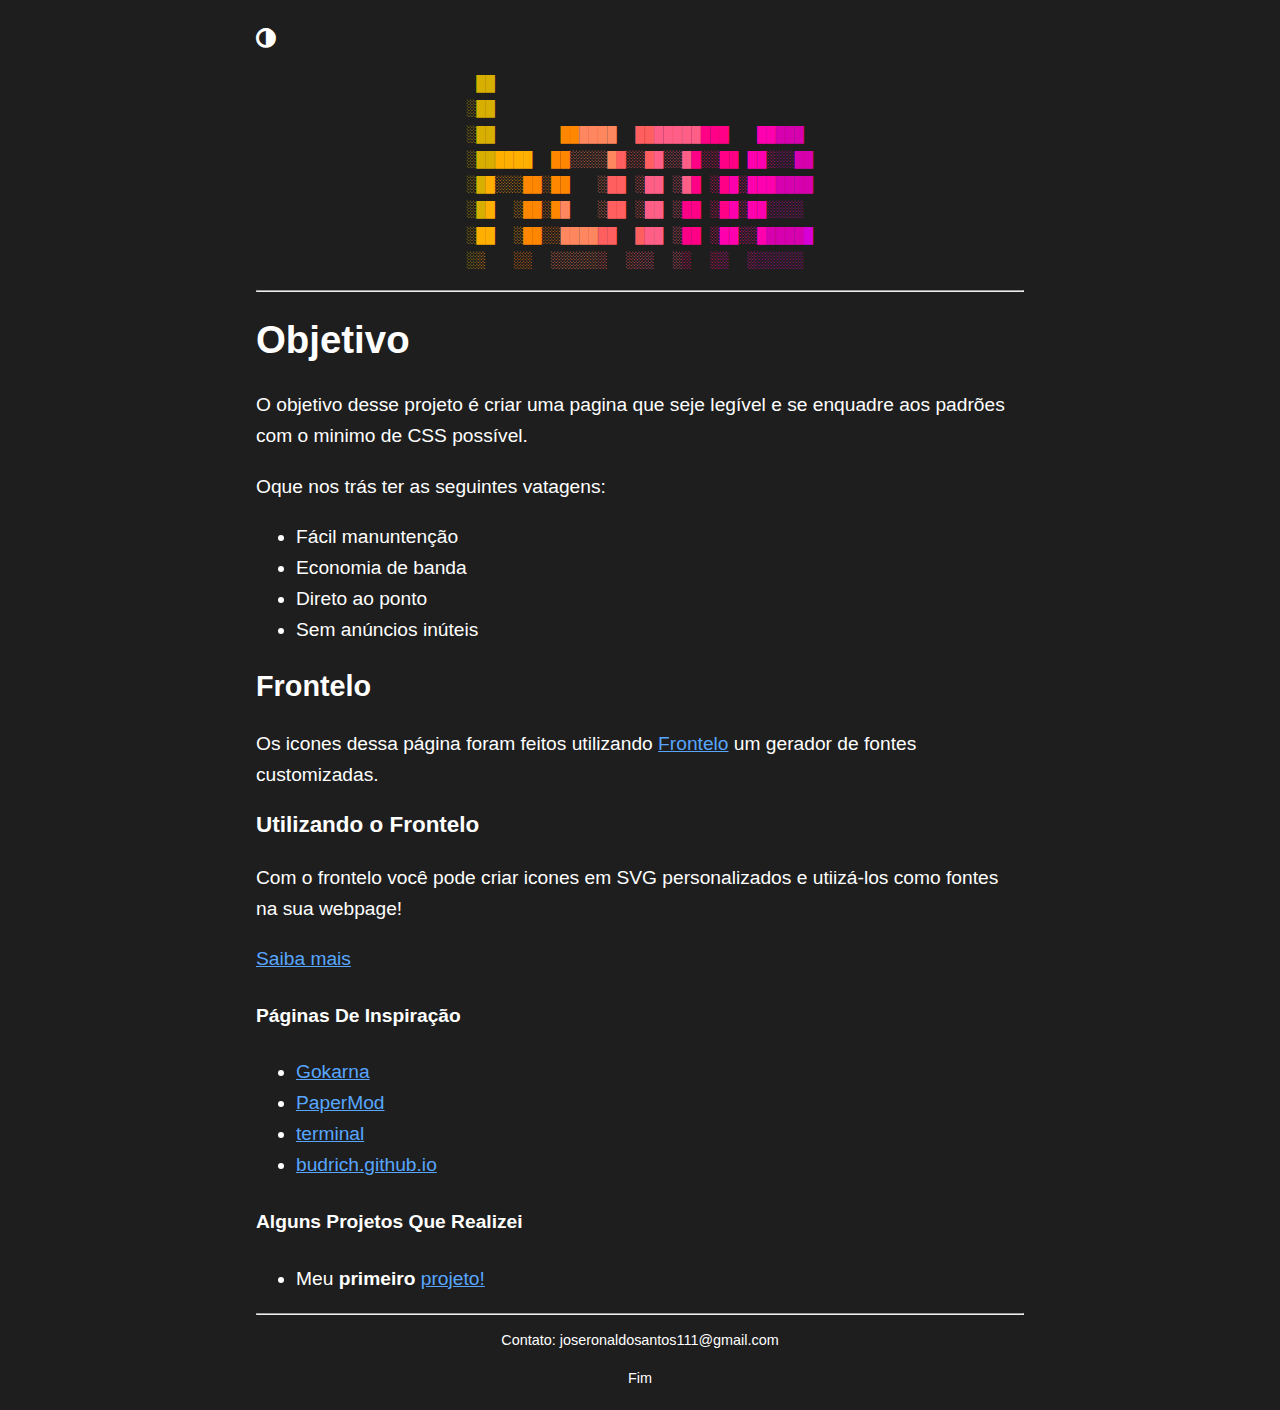
==== index.html @ 8782bd7a "Add files via upload" ====
<!DOCTYPE html>
<html lang="pt-br">

<head>
    <meta charset="UTF-8">
    <meta http-equiv="X-UA-Compatible" content="IE=edge">
    <meta name="viewport" content="width=device-width, initial-scale=1.0">
    <title>Home</title>
    <link rel="stylesheet" href="./assets/css/main.css">
    <link id="dark-theme" rel="stylesheet" href="./assets/css/escuro.css" disabled>
</head>

<body>
    <header>
        <span class="icon pointer" id="escuro"aria-label=""></span>
        <div class="text-center">
            <pre>
<span style="color:#d7af00;"> ██ </span><span style="color:#ffaf00;">    </span><span style="color:#ff8700;">     </span><span style="color:#ff875f;">    </span><span style="color:#ff5f5f;">    </span><span style="color:#ff5f87;">     </span><span style="color:#ff0087;">    </span><span style="color:#ff00af;">    </span><span style="color:#d700af;">   
</span><span style="color:#d7af00;">░██</span><span style="color:#ffaf00;">     </span><span style="color:#ff8700;">    </span><span style="color:#ff875f;">    </span><span style="color:#ff5f5f;">     </span><span style="color:#ff5f87;">    </span><span style="color:#ff0087;">    </span><span style="color:#ff00af;">     </span><span style="color:#d700af;">   
</span><span style="color:#d7af00;">░██</span><span style="color:#ffaf00;">    </span><span style="color:#ff8700;">   ██</span><span style="color:#ff875f;">████</span><span style="color:#ff5f5f;">  ██</span><span style="color:#ff5f87;">█████</span><span style="color:#ff0087;">███ </span><span style="color:#ff00af;">  ██</span><span style="color:#d700af;">███ 
</span><span style="color:#d7af00;">░██</span><span style="color:#ffaf00;">████</span><span style="color:#ff8700;">  ██</span><span style="color:#ff875f;">░░░░█</span><span style="color:#ff5f5f;">█░░█</span><span style="color:#ff5f87;">█░░█</span><span style="color:#ff0087;">█░░██</span><span style="color:#ff00af;"> ██░</span><span style="color:#d700af;">░░██
</span><span style="color:#d7af00;">░█</span><span style="color:#ffaf00;">█░░░</span><span style="color:#ff8700;">██░██</span><span style="color:#ff875f;">   ░</span><span style="color:#ff5f5f;">██ ░</span><span style="color:#ff5f87;">██ ░█</span><span style="color:#ff0087;">█ ░█</span><span style="color:#ff00af;">█░███</span><span style="color:#d700af;">████
</span><span style="color:#d7af00;">░█</span><span style="color:#ffaf00;">█  ░</span><span style="color:#ff8700;">██░█</span><span style="color:#ff875f;">█   ░</span><span style="color:#ff5f5f;">██ ░</span><span style="color:#ff5f87;">██ ░</span><span style="color:#ff0087;">██ ░█</span><span style="color:#ff00af;">█░██</span><span style="color:#d700af;">░░░░</span><span style="color:#d700d7;"> 
</span><span style="color:#d7af00;">░</span><span style="color:#ffaf00;">██  ░</span><span style="color:#ff8700;">██░░</span><span style="color:#ff875f;">████</span><span style="color:#ff5f5f;">██  █</span><span style="color:#ff5f87;">██ ░</span><span style="color:#ff0087;">██ ░</span><span style="color:#ff00af;">██░░█</span><span style="color:#d700af;">████</span><span style="color:#d700d7;">█
</span><span style="color:#d7af00;">░</span><span style="color:#ffaf00;">░   </span><span style="color:#ff8700;">░░  </span><span style="color:#ff875f;">░░░░░</span><span style="color:#ff5f5f;">░  ░</span><span style="color:#ff5f87;">░░  ░</span><span style="color:#ff0087;">░  ░</span><span style="color:#ff00af;">░  ░</span><span style="color:#d700af;">░░░░░</span><span style="color:#d700d7;"> 
</span></pre>
        </div>
        <hr>
    </header>
    <main>
        <h1>Objetivo</h1>
        <p>O objetivo desse projeto é criar uma pagina que seje legível e se enquadre aos padrões com o minimo de CSS
            possível.</p>
        <P>Oque nos trás ter as seguintes vatagens:</P>
        <ul>
            <li>Fácil manuntenção</li>
            <li>Economia de banda</li>
            <li>Direto ao ponto</li>
            <li>Sem anúncios inúteis</li>
        </ul>
        <h2>Frontelo</h2>
        <p>Os icones dessa página foram feitos utilizando <a href="https://fontello.com/">Frontelo</a> um gerador de
            fontes customizadas.</p>
        <h3>Utilizando o Frontelo</h3>
        <p>Com o frontelo você pode criar icones em SVG personalizados e utiizá-los como fontes na sua webpage!</p>
        <a href="frontelo.html">Saiba mais</a>
        <section>
            <h4>Páginas De Inspiração</h4>
            <ul>
                <li><a href="https://gokarna-hugo.netlify.app/">Gokarna</a></li>
                <li><a href="https://adityatelange.github.io/hugo-PaperMod/">PaperMod</a></li>
                <li><a href="https://hugo-terminal.vercel.app/">terminal</a></li>
                <li><a href="https://budrich.github.io">budrich.github.io</a></li>
            </ul>
            <h4>Alguns Projetos Que Realizei</h4>
            <ul>
                <li>Meu <strong>primeiro</strong> <a href="blog-main/index.html">projeto!</a></li>
            </ul>
        </section>
    </main>
    <footer class="text-center">
        <hr>
        <p>Contato: joseronaldosantos111@gmail.com</p>
        <p>Fim</p>
    </footer>
    <script src="./assets/js/script.js"></script>
</body>

</html>
---- assets/css/main.css ----
:root{--cor-text: #242424;--cor-fundo: #e6e6e6;--cor-branco: #FFF;--azul: #23B0FF;--verde: #78E2A0;--rosa: #EE72F1;--vermelho: #FF6266;--cor-code: #171717}.text-center{text-align:center}.pointer{cursor:pointer}footer{font-size:.9rem}.card{max-width:200px;display:inline-block}@font-face{font-family:"ttcons";src:url("../fonts/ttcons.woff2")}.icon{font-family:"ttcons";font-size:23px;-webkit-user-select:none;-moz-user-select:none;-ms-user-select:none;user-select:none}body{margin:1em auto;max-width:40em;padding:0 .62em;font:1.2em/1.62 sans-serif;color:var(--cor-text);background-color:var(--cor-fundo)}body *::-moz-selection{color:var(--cor-fundo);background-color:var(--cor-text)}body *::selection{color:var(--cor-fundo);background-color:var(--cor-text)}h1,h2,h3{line-height:1.2}@media print{body{max-width:none}}.code{background-color:var(--cor-code);color:var(--cor-branco);border-radius:.7rem;border:1px solid var(--cor-code);opacity:.9}
---- assets/css/escuro.css ----
:root{--cor-text: #ffffff;--cor-fundo: #1e1e1e}a:link{color:#58a6ff}a:visited{color:#8e96f0}
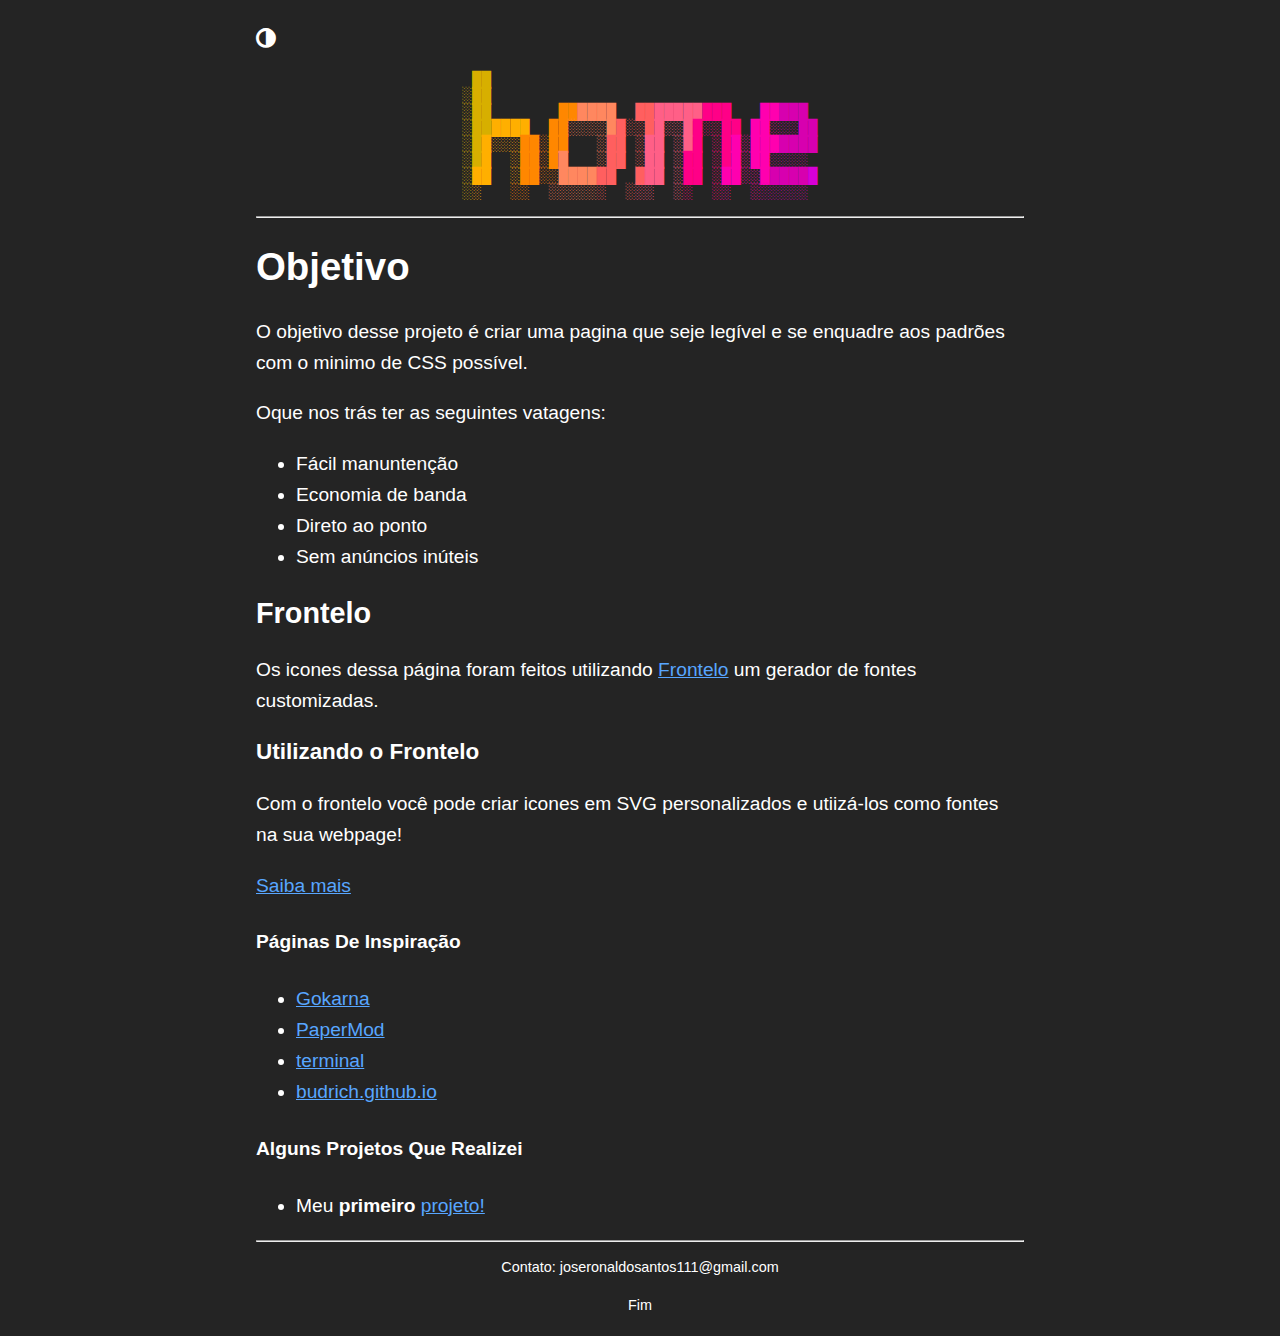
==== commit ad0eeb82: "Add files via upload" ====
--- a/index.html
+++ b/index.html
@@ -13,8 +13,9 @@
 <body>
     <header>
         <span class="icon pointer" id="escuro"aria-label=""></span>
+        <script src="assets/js/script.min.js"></script>
         <div class="text-center">
-            <pre>
+            <pre class="pre">
 <span style="color:#d7af00;"> ██ </span><span style="color:#ffaf00;">    </span><span style="color:#ff8700;">     </span><span style="color:#ff875f;">    </span><span style="color:#ff5f5f;">    </span><span style="color:#ff5f87;">     </span><span style="color:#ff0087;">    </span><span style="color:#ff00af;">    </span><span style="color:#d700af;">   
 </span><span style="color:#d7af00;">░██</span><span style="color:#ffaf00;">     </span><span style="color:#ff8700;">    </span><span style="color:#ff875f;">    </span><span style="color:#ff5f5f;">     </span><span style="color:#ff5f87;">    </span><span style="color:#ff0087;">    </span><span style="color:#ff00af;">     </span><span style="color:#d700af;">   
 </span><span style="color:#d7af00;">░██</span><span style="color:#ffaf00;">    </span><span style="color:#ff8700;">   ██</span><span style="color:#ff875f;">████</span><span style="color:#ff5f5f;">  ██</span><span style="color:#ff5f87;">█████</span><span style="color:#ff0087;">███ </span><span style="color:#ff00af;">  ██</span><span style="color:#d700af;">███ 
@@ -63,7 +64,6 @@
         <p>Contato: joseronaldosantos111@gmail.com</p>
         <p>Fim</p>
     </footer>
-    <script src="./assets/js/script.js"></script>
 </body>
 
 </html>--- a/assets/css/main.css
+++ b/assets/css/main.css
@@ -1 +1 @@
-:root{--cor-text: #242424;--cor-fundo: #e6e6e6;--cor-branco: #FFF;--azul: #23B0FF;--verde: #78E2A0;--rosa: #EE72F1;--vermelho: #FF6266;--cor-code: #171717}.text-center{text-align:center}.pointer{cursor:pointer}footer{font-size:.9rem}.card{max-width:200px;display:inline-block}@font-face{font-family:"ttcons";src:url("../fonts/ttcons.woff2")}.icon{font-family:"ttcons";font-size:23px;-webkit-user-select:none;-moz-user-select:none;-ms-user-select:none;user-select:none}body{margin:1em auto;max-width:40em;padding:0 .62em;font:1.2em/1.62 sans-serif;color:var(--cor-text);background-color:var(--cor-fundo)}body *::-moz-selection{color:var(--cor-fundo);background-color:var(--cor-text)}body *::selection{color:var(--cor-fundo);background-color:var(--cor-text)}h1,h2,h3{line-height:1.2}@media print{body{max-width:none}}.code{background-color:var(--cor-code);color:var(--cor-branco);border-radius:.7rem;border:1px solid var(--cor-code);opacity:.9}+:root{--cor-text: #242424;--cor-fundo: #e6e6e6;--cor-branco: #FFF;--azul: #23B0FF;--verde: #78E2A0;--rosa: #EE72F1;--vermelho: #FF6266;--cor-code: #171717}.text-center{text-align:center}.pointer{cursor:pointer}footer{font-size:.9rem}.card{max-width:200px;display:inline-block}@font-face{font-family:"ttcons";src:url("../fonts/ttcons.woff2")}.icon{font-family:"ttcons";font-size:23px;-webkit-user-select:none;-moz-user-select:none;-ms-user-select:none;user-select:none}body{margin:1em auto;max-width:40em;padding:0 .62em;font:1.2em/1.62 sans-serif;color:var(--cor-text);background-color:var(--cor-fundo)}body *::-moz-selection{color:var(--cor-fundo);background-color:var(--cor-text)}body *::selection{color:var(--cor-fundo);background-color:var(--cor-text)}h1,h2,h3{line-height:1.2}@media print{body{max-width:none}}pre{font-size:16px;line-height:16px}.code{background-color:var(--cor-code);color:var(--cor-branco);border-radius:.7rem;border:1px solid var(--cor-code);opacity:.9}--- a/assets/css/escuro.css
+++ b/assets/css/escuro.css
@@ -1 +1 @@
-:root{--cor-text: #ffffff;--cor-fundo: #1e1e1e}a:link{color:#58a6ff}a:visited{color:#8e96f0}+:root{--cor-text: #ffffff;--cor-fundo: #242424;--cor-branco: #FFF}a:link{color:#58a6ff}a:visited{color:#8e96f0}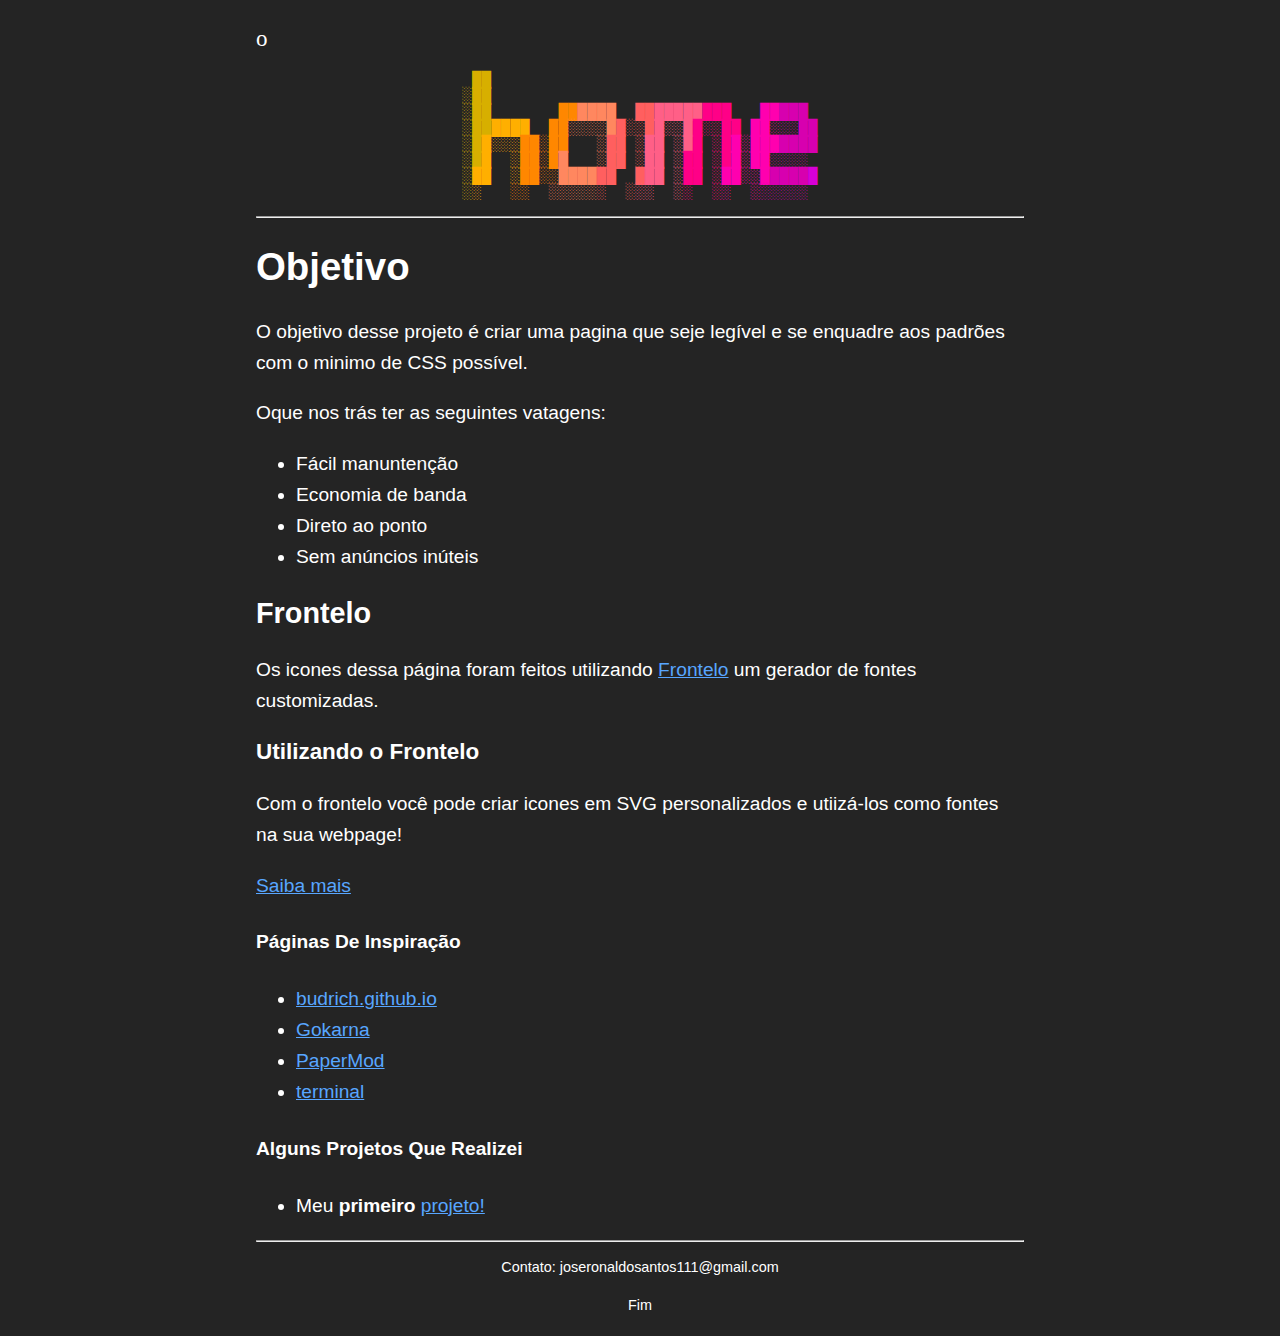
==== commit 96ed8290: "Update and rename index.php to index.html" ====
--- a/index.html
+++ b/index.html
@@ -7,12 +7,12 @@
     <meta name="viewport" content="width=device-width, initial-scale=1.0">
     <title>Home</title>
     <link rel="stylesheet" href="./assets/css/main.css">
-    <link id="dark-theme" rel="stylesheet" href="./assets/css/escuro.css" disabled>
+    <link id="dark-theme" rel="stylesheet" href="./assets/css/escuro.css">
 </head>
 
 <body>
     <header>
-        <span class="icon pointer" id="escuro"aria-label=""></span>
+        <span class="icon pointer" id="escuro"aria-label="">o</span>
         <script src="assets/js/script.min.js"></script>
         <div class="text-center">
             <pre class="pre">
@@ -44,14 +44,14 @@
             fontes customizadas.</p>
         <h3>Utilizando o Frontelo</h3>
         <p>Com o frontelo você pode criar icones em SVG personalizados e utiizá-los como fontes na sua webpage!</p>
-        <a href="frontelo.html">Saiba mais</a>
+        <a href="frontelo.php">Saiba mais</a>
         <section>
             <h4>Páginas De Inspiração</h4>
             <ul>
+                <li><a href="https://budrich.github.io">budrich.github.io</a></li>
                 <li><a href="https://gokarna-hugo.netlify.app/">Gokarna</a></li>
                 <li><a href="https://adityatelange.github.io/hugo-PaperMod/">PaperMod</a></li>
                 <li><a href="https://hugo-terminal.vercel.app/">terminal</a></li>
-                <li><a href="https://budrich.github.io">budrich.github.io</a></li>
             </ul>
             <h4>Alguns Projetos Que Realizei</h4>
             <ul>
@@ -66,4 +66,4 @@
     </footer>
 </body>
 
-</html>+</html>
--- a/assets/css/main.css
+++ b/assets/css/main.css
@@ -1 +1 @@
-:root{--cor-text: #242424;--cor-fundo: #e6e6e6;--cor-branco: #FFF;--azul: #23B0FF;--verde: #78E2A0;--rosa: #EE72F1;--vermelho: #FF6266;--cor-code: #171717}.text-center{text-align:center}.pointer{cursor:pointer}footer{font-size:.9rem}.card{max-width:200px;display:inline-block}@font-face{font-family:"ttcons";src:url("../fonts/ttcons.woff2")}.icon{font-family:"ttcons";font-size:23px;-webkit-user-select:none;-moz-user-select:none;-ms-user-select:none;user-select:none}body{margin:1em auto;max-width:40em;padding:0 .62em;font:1.2em/1.62 sans-serif;color:var(--cor-text);background-color:var(--cor-fundo)}body *::-moz-selection{color:var(--cor-fundo);background-color:var(--cor-text)}body *::selection{color:var(--cor-fundo);background-color:var(--cor-text)}h1,h2,h3{line-height:1.2}@media print{body{max-width:none}}pre{font-size:16px;line-height:16px}.code{background-color:var(--cor-code);color:var(--cor-branco);border-radius:.7rem;border:1px solid var(--cor-code);opacity:.9}+:root{--cor-text:#242424;--cor-fundo:#e6e6e6;--cor-branco:#FFF;--cor-code:#1a1a1e}.text-center{text-align:center}.pointer{cursor:pointer}.fluid{max-width:100%;height:auto}footer{font-size:.9rem}.card{max-width:200px;display:inline-block}@font-face{font-family:"ttcons";src:url("../fonts/ttcons.woff2")}.icon{font-family:"ttcons";font-size:23px;-webkit-user-select:none;-moz-user-select:none;-ms-user-select:none;user-select:none}pre{font-size:16px;line-height:16px;white-space:pre-wrap}.code{background-color:var(--cor-code);color:var(--cor-branco);border-radius:.7rem;padding:.4rem}body{margin:1em auto;max-width:40em;padding:0 .62em;font:1.2em/1.62 sans-serif;color:var(--cor-text);background-color:var(--cor-fundo)}body *::-moz-selection{color:var(--cor-fundo);background-color:var(--cor-text)}body *::selection{color:var(--cor-fundo);background-color:var(--cor-text)}h1,h2,h3{line-height:1.2}@media print{body{max-width:none}}--- a/assets/css/escuro.css
+++ b/assets/css/escuro.css
@@ -1 +1 @@
-:root{--cor-text: #ffffff;--cor-fundo: #242424;--cor-branco: #FFF}a:link{color:#58a6ff}a:visited{color:#8e96f0}+:root{--cor-text:#ffffff;--cor-fundo:#242424;--cor-branco:#FFF}a:link{color:#58a6ff}a:visited{color:#8e96f0}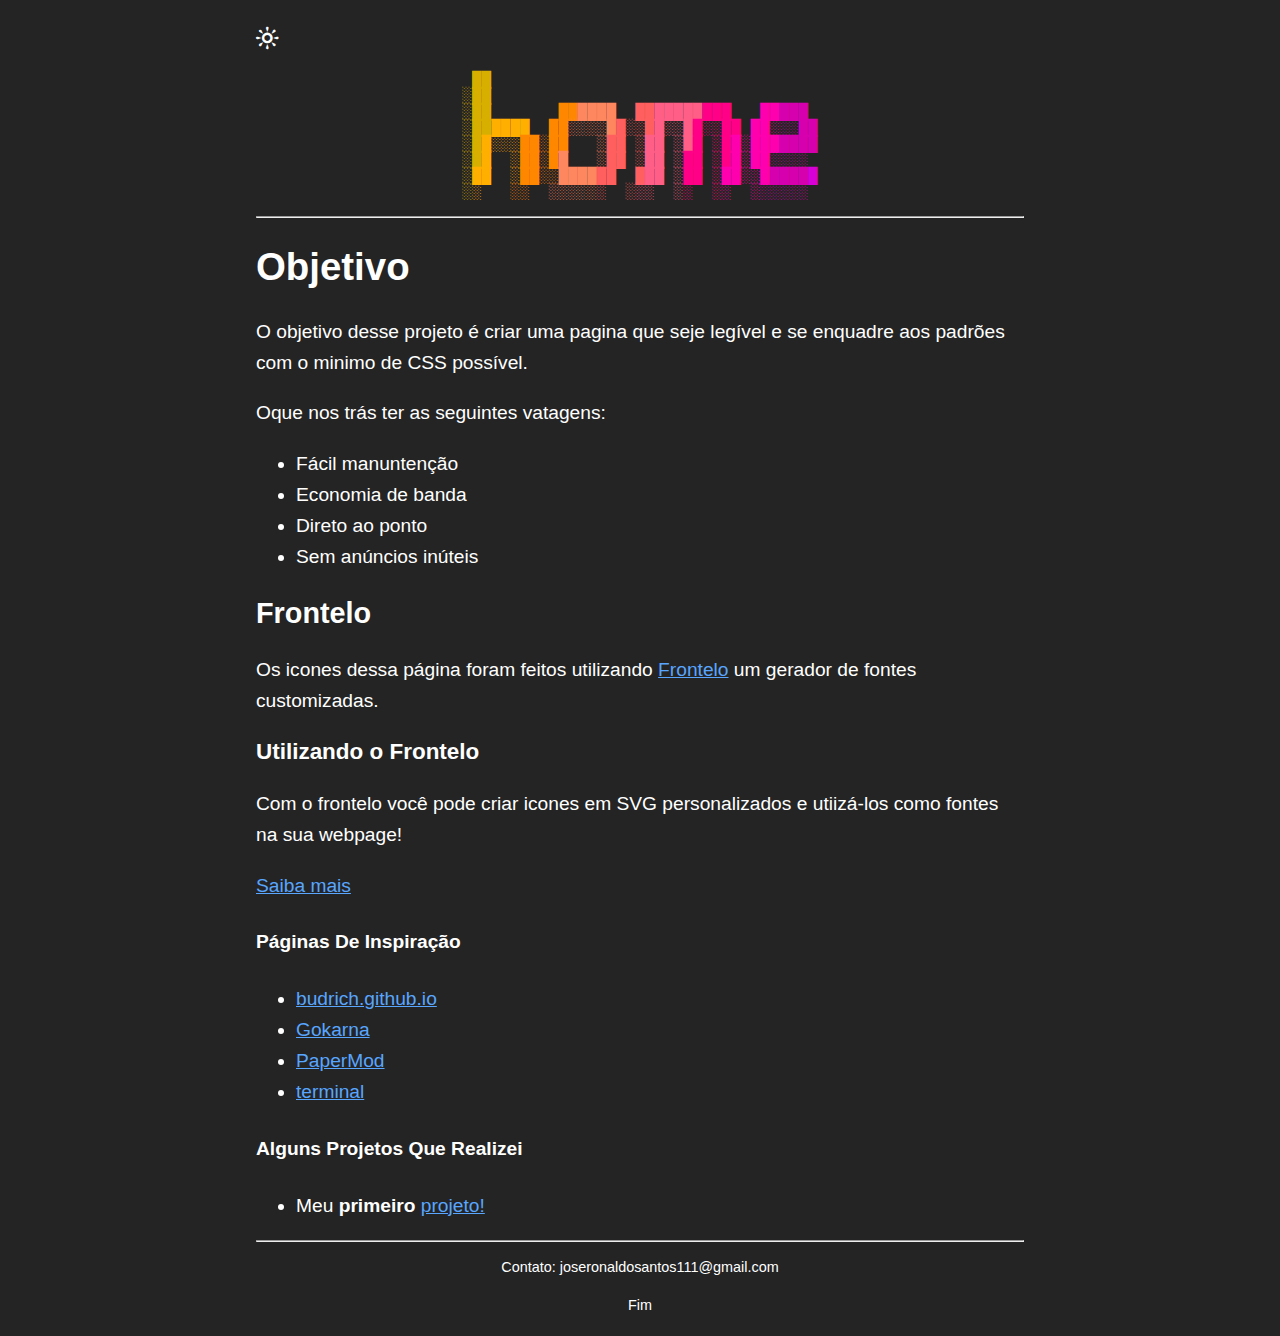
==== commit 4a57b474: "Update index.html" ====
--- a/index.html
+++ b/index.html
@@ -12,7 +12,7 @@
 
 <body>
     <header>
-        <span class="icon pointer" id="escuro"aria-label="">o</span>
+        <span class="icon pointer" id="escuro"aria-label=""></span>
         <script src="assets/js/script.min.js"></script>
         <div class="text-center">
             <pre class="pre">
